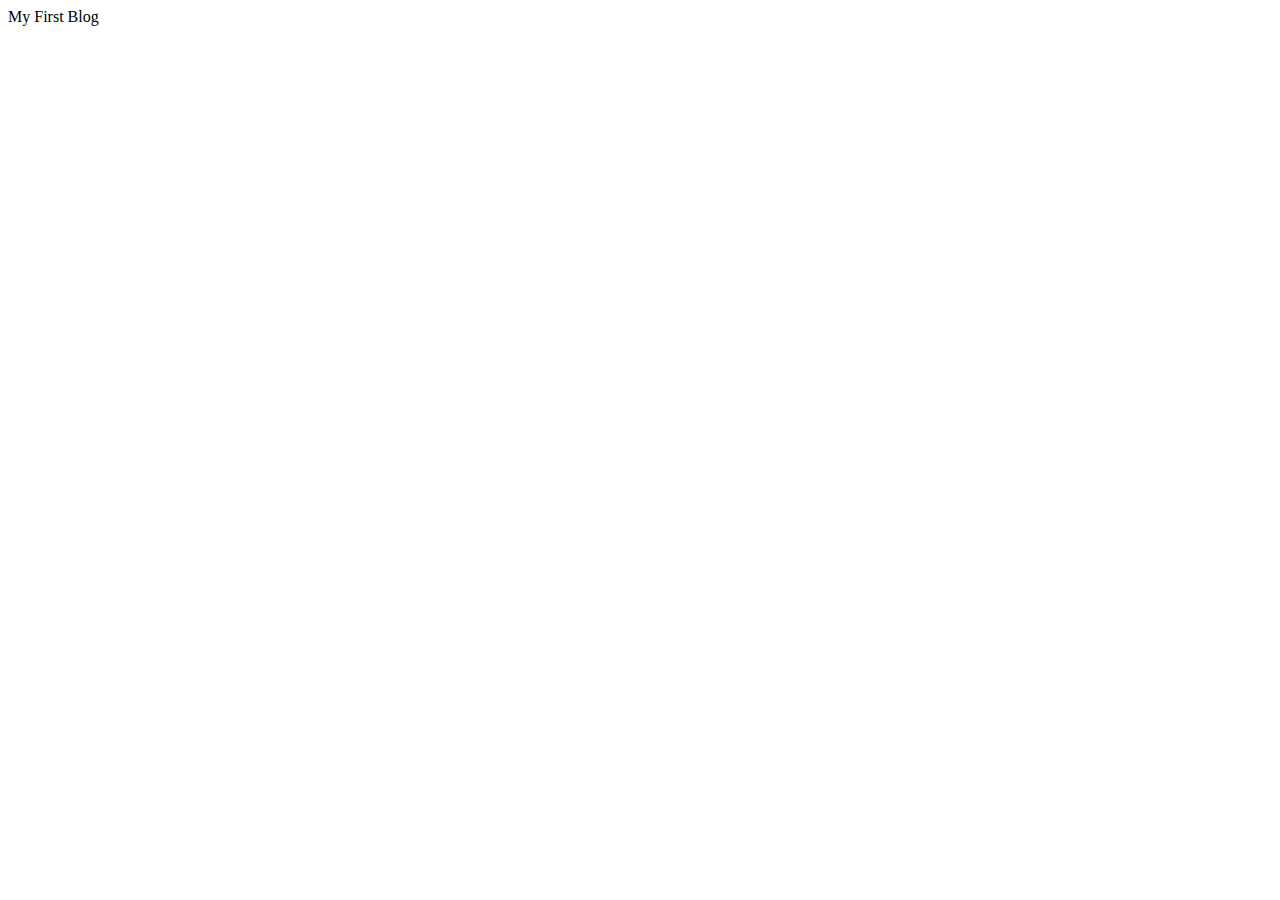
==== index.html @ daa18f40 "added a index file, js folder, css folder, reset file and images folder" ====
<html lang="en">

<head>
    <meta charset="UTF-8">
    <meta name="viewport" content="width=device-width, initial-scale=1.0">
    <title>Web APIs</title>
</head>
<header>My First Blog</header>

<body>

</body>

</html>
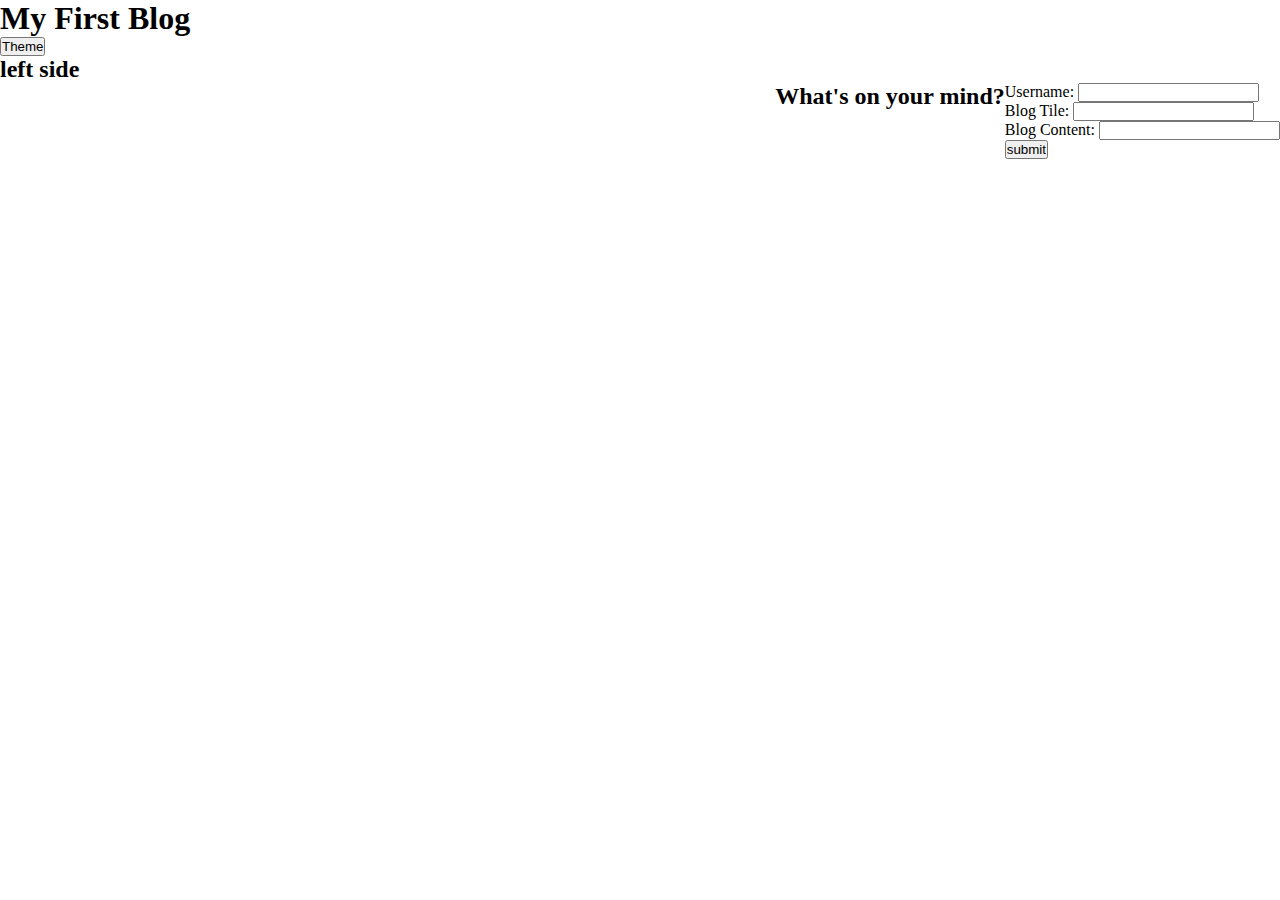
==== commit 7db66fdb: "issue one index has left and right side with form on right for inputing username blog title and cont" ====
--- a/index.html
+++ b/index.html
@@ -4,11 +4,43 @@
     <meta charset="UTF-8">
     <meta name="viewport" content="width=device-width, initial-scale=1.0">
     <title>Web APIs</title>
+    <link rel="stylesheet" href="Assets/css/style.css">
 </head>
-<header>My First Blog</header>
 
 <body>
-
+    <header>
+        <h1>My First Blog</h1>
+        <nav><button>Theme</button></nav>
+    </header>
+    <main>
+        <section id="left-column">
+            <h2>left side</h2>
+        </section>
+        <section id="right-column">
+            <section>
+                <h2>What's on your mind?</h2>
+            </section>
+            <section id="form">
+                <form action="" method="dialog">
+                    <div class="form-input">
+                        <label for="name">Username:</label>
+                        <input type="text" name="name" id="name" required>
+                    </div>
+                    <div class="form-input">
+                        <label for="title">Blog Tile:</label>
+                        <input type="text" name="title" id="title" required>
+                    </div>
+                    <div class="form-input">
+                        <label for="content">Blog Content:</label>
+                        <input type="text" name="content" id="content" required>
+                    </div>
+                    <div class="form-input">
+                        <input type="button" value="submit">
+                    </div>
+                </form>
+            </section>
+        </section>
+    </main>
 </body>
 
 </html>--- a/Assets/css/style.css
+++ b/Assets/css/style.css
@@ -0,0 +1,23 @@
+* {
+    box-sizing: border-box;
+    border-radius: 4px solid blue;
+    margin: 0;
+    padding: 0;
+}
+
+#right-column {
+    display: flex;
+    flex-wrap: wrap;
+    justify-content: flex-end;
+}
+
+#left-column {
+    display: flex;
+    justify-content: flex-start;
+}
+
+h2 {
+    text-align: center;
+    /* padding: 3em; */
+    /* margin-bottom: 5em; */
+}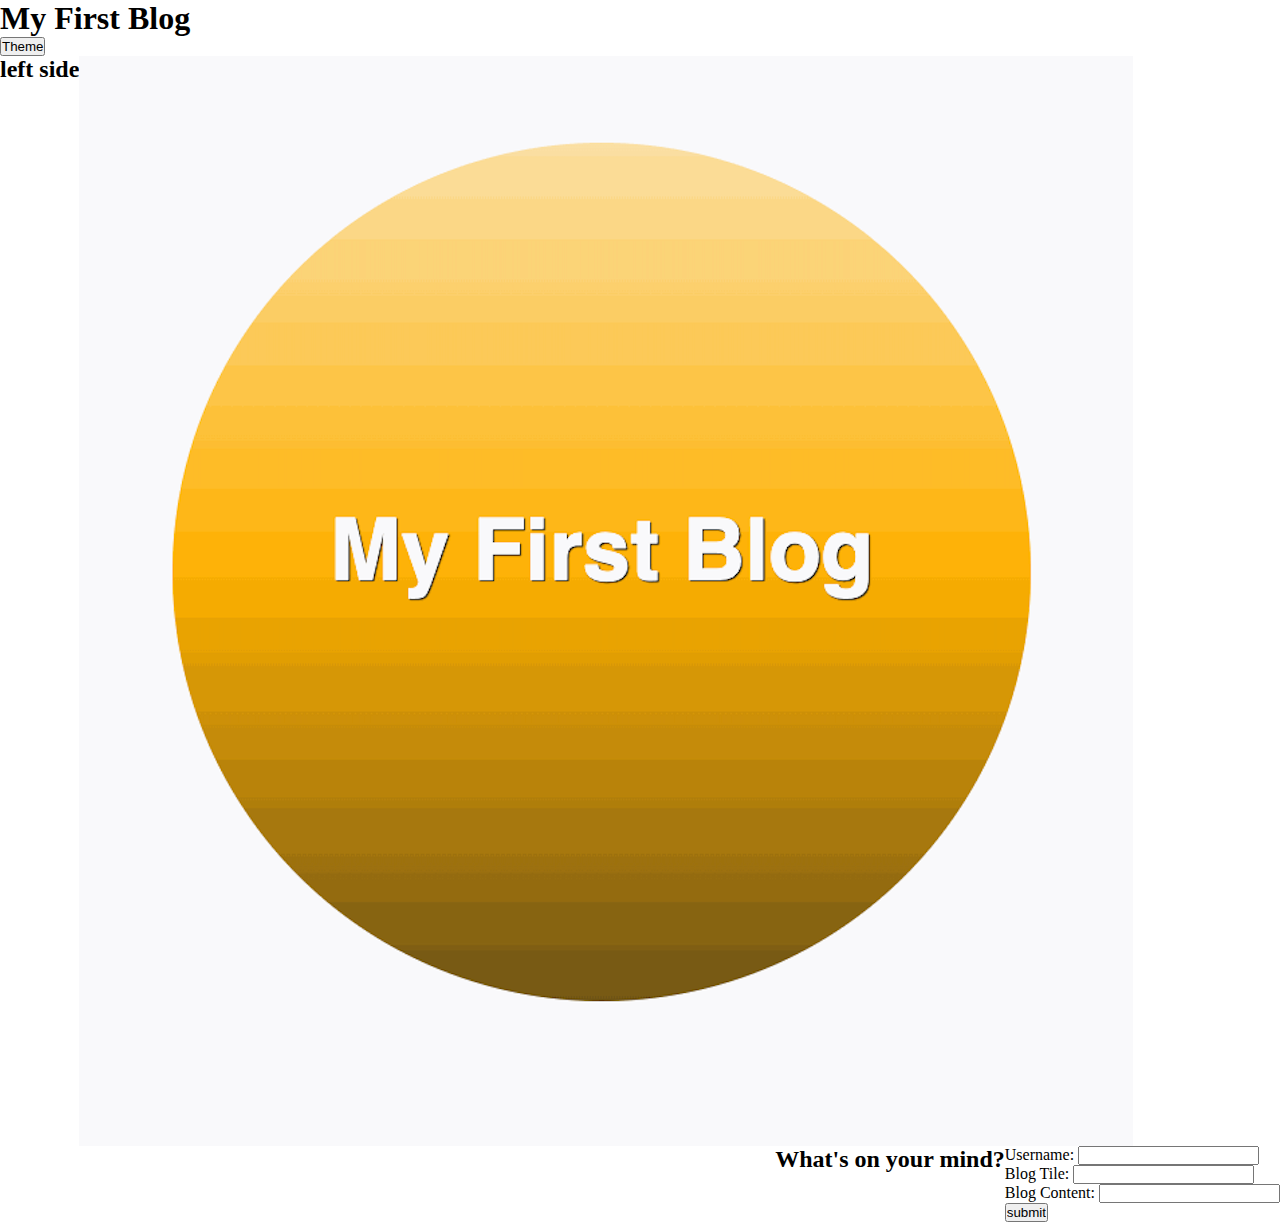
==== commit 4332f847: "added back button that sends it to first page and light and dark mode" ====
--- a/index.html
+++ b/index.html
@@ -15,6 +15,7 @@
     <main>
         <section id="left-column">
             <h2>left side</h2>
+            <img src="Assets/images/firstblog.png" alt="my first blog image">
         </section>
         <section id="right-column">
             <section>
@@ -35,7 +36,7 @@
                         <input type="text" name="content" id="content" required>
                     </div>
                     <div class="form-input">
-                        <input type="button" value="submit">
+                        <a href="blog.html"><input type="button" value="submit"></a>
                     </div>
                 </form>
             </section>
